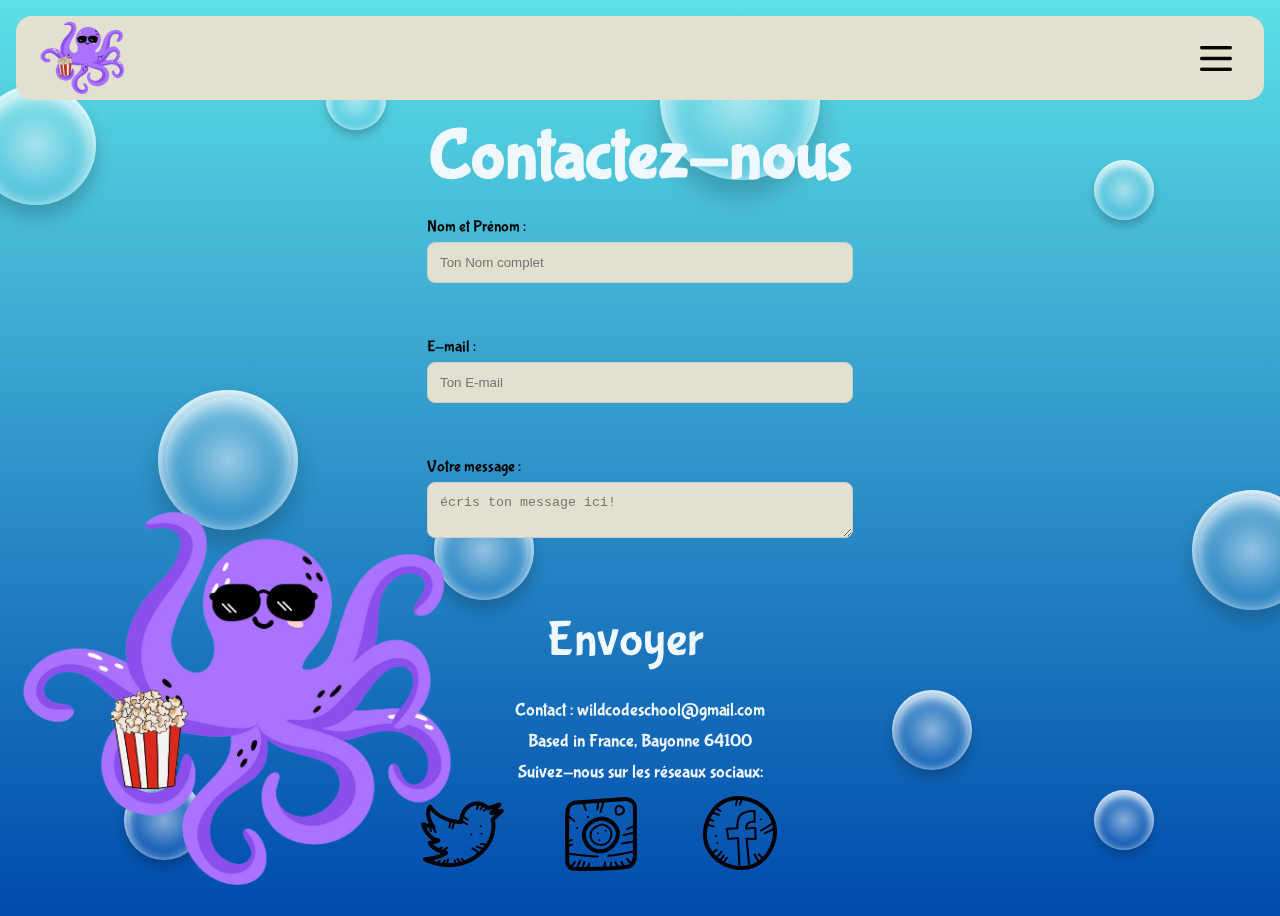
==== contacts.html @ 39d9dc2b "to deploy" ====
<!DOCTYPE html>
<html lang="en">

<head>
  <meta charset="UTF-8">
  <meta name="viewport" content="width=device-width, initial-scale=1.0">
  <link href="https://fonts.googleapis.com/css2?family=Bubblegum+Sans&display=swap" rel="stylesheet">
  <link rel="stylesheet" href="style.css">
  <link rel="stylesheet" href="https://cdnjs.cloudflare.com/ajax/libs/font-awesome/4.7.0/css/font-awesome.min.css">
  <title>Contacts</title>
</head>

<body>

  <nav>
    <img src="/logo/logo.png" alt="Logo Poulpe" class="logo">
    <div class="nav-burger-section">
      <ul class="menu-list">
        <li><a href="index.html" class="bar">Accueil</a></li>
        <li><a href="ListeComplete.html" class="bar">Liste complète</a></li>
        <li><a href="contacts.html" class="bar">Contact</a></li>
      </ul>
      <label class="burger-button"><input id="menuToggle" type="checkbox"></label>
    </div>
  </nav>

  <div class="contacts">
    <h1>Contactez-nous</h1>
    <form>
      <br>
      <label class="form" for="Name">Nom et Prénom :</label>
      <input class="input" type="text" id="fullName" name="fullName" placeholder="Ton Nom complet">
      <br><br>

      <label class="form" for="email">E-mail :</label>
      <input class="input" type="text" id="email" name="email" placeholder="Ton E-mail">
      <br><br>

      <label class="form" for="text">Votre message :</label>
      <textarea class="input" id="message" name="message" placeholder="écris ton message ici!"></textarea>
      <br><br><br>
      <button type="submit" class="submit">Envoyer</button>
    </form>
    <p class="adress">Contact : <a href="mailto:wildcodeschool@gmail.com" class="mailTo">wildcodeschool@gmail.com</a>
    </p>
    <p class="adress">Based in France, Bayonne 64100</p>

    <p class="adress">Suivez-nous sur les réseaux sociaux:</p>
    <ul class="social">
      <li><a href="https://twitter.com/votrecompte"><img src="/logo/twitter.png" alt="" class="social"></a></li>
      <li><a href="https://instagram.com/votrecompte"><img src="/logo/instagram.png" alt="" class="social"></a></li>
      <li><a href="https://facebook.com/votrepage"><img src="/logo/facebook.png" alt="" class="social"></a></li>
    </ul>
    <img src="/logo/logo.png" id="imagePoulpe" alt="">
    <script src="/script/burger.js"></script>
  </div>

  <div id="background-wrap">
    <div class="bubble x1"></div>
    <div class="bubble x2"></div>
    <div class="bubble x3"></div>
    <div class="bubble x4"></div>
    <div class="bubble x5"></div>
    <div class="bubble x6"></div>
    <div class="bubble x7"></div>
    <div class="bubble x8"></div>
    <div class="bubble x9"></div>
    <div class="bubble x10"></div>
  </div>
</body>

</html>
---- style.css ----
* {
    margin: 0;
    padding: 0;
}

body {
    background: repeating-linear-gradient(to bottom, #5de0e6 0%, #004aad 100%);
    min-height: 100vh;
}


body,
button {
    font-family: Bubblegum Sans;
}

.logo {
    width: 100px;
    height: auto;
    position: absolute;
    left: 0;
    padding-left: 20px;
}

nav {
    display: flex;
    flex-direction: row-reverse;
    justify-content: space-between;
    position: relative;
    height: 20px;
    align-items: center;
    padding: 2rem 2rem;
    background-color: #E2E0CE;
    border-radius: 16px;
    margin: 1rem;
}

.nav-burger-section {
    display: flex;
    flex-direction: row;
    gap: 1rem;
}

.menu-list {
    display: none;
    list-style: none;
}

.burger-button input {
    display: none;
}

.burger-button {
    background-image: url('logo/burger-menu.png');
    background-size: contain;
    background-position: center;
    background-repeat: no-repeat;
    width: 2rem;
    height: 2rem;
    position: relative;
    padding: 0;
    margin: 0;
}

.burger-button:hover {
    transform: scale(0.9);
}

li .bar {
    color: rgb(90, 21, 21);
    padding: 1rem 2rem;
    text-decoration: none;
    font-size: 30px;
    display: block;
}

li .bar:hover {
    background-color: #5de0e6;
    color: aliceblue;
    border-radius: 12px;
}

.active {
    color: white;
}


h1 {
    text-align: center;
    font-size: 70px;
    color: aliceblue;
}

h1 {
    text-align: center;
    font-size: 70px;
    color: aliceblue;
}

button {
    background: none;
    border-style: none;
    font-size: 50px;
    color: aliceblue;
    text-align: center;
}


div {
    display: flex;
    align-items: center;
    justify-content: center;
}

.fenetre-style p {
    font-size: 24px;
}

/* Selection de films */

.fenetre-style button {
    margin-bottom: 10px;
    margin-top: 5vh;
    margin-right: 10px;
    width: 200px;
    height: 60px;
    font-size: 18px;
    background-color: #D988B9;
    border-radius: 10px;
    box-shadow: 0px 6px 6px rgba(0, 0, 0, 0.776);
}

@keyframes pulse {
    0% {
        transform: scale(1);
        box-shadow: 0px 0px 10px rgba(0, 0, 255, 0.5);
        /* Ombre bleue au début de la pulsation */
    }

    50% {
        transform: scale(1.1);
        box-shadow: 0px 0px 20px rgba(0, 0, 255, 0.7);
        /* Ombre bleue plus grande à mi-chemin de la pulsation */
    }

    100% {
        transform: scale(1);
        box-shadow: 0px 0px 10px rgba(0, 0, 255, 0.5);
        /* Ombre bleue à la fin de la pulsation */
    }
}

.fenetre-style input[type="text"] {
    background-color: #D2E0FB;
    width: 300px;
    height: 40px;
    color: white;
    border: none;
    border-radius: 5px;
    padding: 5px;
    display: block;
}

.taille-film {
    width: 200px;
    height: auto;
    border-radius: 10px;
    padding: 10px;
    margin: 10px;
    border-radius: 30px;
    z-index: 1;
}

.taille-film:hover {
    transform: scale(1.5);
}

.fenetre-style {
    display: none;
    flex-direction: column;
    justify-content: center;
    align-items: center;
    text-align: center;
    background-color: #5DE0E6;
    border: none;
    max-width: 80%;
    border-radius: 10px;
    padding: 20px;
    margin: 10px;
    box-shadow: 0px 0px 10px rgba(0, 0, 0, 0.2);
    width: 70%;
    height: 60vh;
    margin: 0 auto;
    text-align: center;
}

.show {
    display: block;
}

p {
    margin-top: 3%;
}

#startButton {
    margin-top: 18%;
    animation: pulse 2s infinite;
}

.card {
    display: inline-block;

}

.card-img {
    height: 400px;
    width: 300px;
    border-radius: 30px;
    padding: 10px;
}

.card-button {
    position: absolute;
    bottom: 350px;
}

#imagePoulpe {
    position: fixed;
    bottom: 0;
    left: 0;
    max-width: 40vw;
    max-height: 40vw;
    width: auto;
    height: auto;
}

/* Contacts */

input[type=text],
textarea {
    background-color: #E2E0CE;
    display: flex;
    width: 400px;
    padding: 12px;
    border: 1px solid #ccc;
    border-radius: 8px;
    margin-top: 6px;
    margin-bottom: 16px;
}

.submit {
    margin-left: 120px;
    margin-bottom: 20px;
}

.contacts {
    display: flex;
    flex-direction: column;
}

.mailTo {
    text-decoration: none;
    color: aliceblue;
}

.adress {
    margin-top: 10px;
    color: aliceblue;
    font-size: 18px;
}

.social {
    list-style: none;
    text-decoration: none;
    display: flex;
    padding-right: 40px;
}

/* mobile */

@media screen and (max-width: 600px) {
    .nav-burger-section {
        display: flex;
        flex-direction: row;
        gap: 1rem;
    }

    li .bar {
        font-size: 15px;
    }

    .logo {
        padding-left: 10px;
    }

    .burger-button {
        display: block;
        display: block;
        gap: 1rem;
    }

    .fenetre-style {
        display: none;
        flex-direction: column;
        justify-content: center;
        align-items: center;
        text-align: center;
        background-color: #5DE0E6;
        border: none;
        border-radius: 10px;
        padding: 20px;
        margin: 10px;
        box-shadow: 0px 0px 10px rgba(0, 0, 0, 0.2);
        width: 70%;
        height: 60vh;
        margin: 0 auto;
        text-align: center;
    }

    .fenetre-style p {
        font-size: 15px;
    }

    .show {
        display: block;
    }

    #startButton {
        margin-top: 18%;
        animation: pulse 2s infinite;
    }

    .taille-film {
        width: 100px;
        height: auto;
        border-radius: 10px;
        padding: 10px;
        margin: 10px;
        border-radius: 30px;
        z-index: 1;
    }

    .taille-film:hover {
        transform: scale(1.5);
    }

    .catButton,
    .styleButton {
        background: none;
        border-style: none;
        font-size: 20px;
        color: aliceblue;
        text-align: center;
    }

    .card-img {
        display: flex;
        flex-direction: column;
        align-items: center;
        width: 200px;
        height: 200px;
    }
    
.card-title{
    display: flex;
}

    .card-button {
       display: none;
    }

}

/* bubble */

#background-wrap {
    bottom: 0;
    left: 0;
    position: fixed;
    right: 0;
    top: 0;
    z-index: -1;
}

@-webkit-keyframes animateBubble {
    0% {
        margin-top: 1000px;
    }

    100% {
        margin-top: -100%;
    }
}

@-moz-keyframes animateBubble {
    0% {
        margin-top: 1000px;
    }

    100% {
        margin-top: -100%;
    }
}

@keyframes animateBubble {
    0% {
        margin-top: 1000px;
    }

    100% {
        margin-top: -100%;
    }
}

@-webkit-keyframes sideWays {
    0% {
        margin-left: 0px;
    }

    100% {
        margin-left: 50px;
    }
}

@-moz-keyframes sideWays {
    0% {
        margin-left: 0px;
    }

    100% {
        margin-left: 50px;
    }
}

@keyframes sideWays {
    0% {
        margin-left: 0px;
    }

    100% {
        margin-left: 50px;
    }
}

/* ANIMATIONS */

.x1 {
    -webkit-animation: animateBubble 25s linear infinite, sideWays 2s ease-in-out infinite alternate;
    -moz-animation: animateBubble 25s linear infinite, sideWays 2s ease-in-out infinite alternate;
    animation: animateBubble 25s linear infinite, sideWays 2s ease-in-out infinite alternate;

    left: -5%;
    top: 5%;

    -webkit-transform: scale(0.6);
    -moz-transform: scale(0.6);
    transform: scale(0.6);
}

.x2 {
    -webkit-animation: animateBubble 20s linear infinite, sideWays 4s ease-in-out infinite alternate;
    -moz-animation: animateBubble 20s linear infinite, sideWays 4s ease-in-out infinite alternate;
    animation: animateBubble 20s linear infinite, sideWays 4s ease-in-out infinite alternate;

    left: 5%;
    top: 80%;

    -webkit-transform: scale(0.4);
    -moz-transform: scale(0.4);
    transform: scale(0.4);
}

.x3 {
    -webkit-animation: animateBubble 28s linear infinite, sideWays 2s ease-in-out infinite alternate;
    -moz-animation: animateBubble 28s linear infinite, sideWays 2s ease-in-out infinite alternate;
    animation: animateBubble 28s linear infinite, sideWays 2s ease-in-out infinite alternate;

    left: 10%;
    top: 40%;

    -webkit-transform: scale(0.7);
    -moz-transform: scale(0.7);
    transform: scale(0.7);
}

.x4 {
    -webkit-animation: animateBubble 22s linear infinite, sideWays 3s ease-in-out infinite alternate;
    -moz-animation: animateBubble 22s linear infinite, sideWays 3s ease-in-out infinite alternate;
    animation: animateBubble 22s linear infinite, sideWays 3s ease-in-out infinite alternate;

    left: 20%;
    top: 0;

    -webkit-transform: scale(0.3);
    -moz-transform: scale(0.3);
    transform: scale(0.3);
}

.x5 {
    -webkit-animation: animateBubble 29s linear infinite, sideWays 4s ease-in-out infinite alternate;
    -moz-animation: animateBubble 29s linear infinite, sideWays 4s ease-in-out infinite alternate;
    animation: animateBubble 29s linear infinite, sideWays 4s ease-in-out infinite alternate;

    left: 30%;
    top: 50%;

    -webkit-transform: scale(0.5);
    -moz-transform: scale(0.5);
    transform: scale(0.5);
}

.x6 {
    -webkit-animation: animateBubble 21s linear infinite, sideWays 2s ease-in-out infinite alternate;
    -moz-animation: animateBubble 21s linear infinite, sideWays 2s ease-in-out infinite alternate;
    animation: animateBubble 21s linear infinite, sideWays 2s ease-in-out infinite alternate;

    left: 50%;
    top: 0;

    -webkit-transform: scale(0.8);
    -moz-transform: scale(0.8);
    transform: scale(0.8);
}

.x7 {
    -webkit-animation: animateBubble 20s linear infinite, sideWays 2s ease-in-out infinite alternate;
    -moz-animation: animateBubble 20s linear infinite, sideWays 2s ease-in-out infinite alternate;
    animation: animateBubble 20s linear infinite, sideWays 2s ease-in-out infinite alternate;

    left: 65%;
    top: 70%;

    -webkit-transform: scale(0.4);
    -moz-transform: scale(0.4);
    transform: scale(0.4);
}

.x8 {
    -webkit-animation: animateBubble 22s linear infinite, sideWays 3s ease-in-out infinite alternate;
    -moz-animation: animateBubble 22s linear infinite, sideWays 3s ease-in-out infinite alternate;
    animation: animateBubble 22s linear infinite, sideWays 3s ease-in-out infinite alternate;

    left: 80%;
    top: 10%;

    -webkit-transform: scale(0.3);
    -moz-transform: scale(0.3);
    transform: scale(0.3);
}

.x9 {
    -webkit-animation: animateBubble 29s linear infinite, sideWays 4s ease-in-out infinite alternate;
    -moz-animation: animateBubble 29s linear infinite, sideWays 4s ease-in-out infinite alternate;
    animation: animateBubble 29s linear infinite, sideWays 4s ease-in-out infinite alternate;

    left: 90%;
    top: 50%;

    -webkit-transform: scale(0.6);
    -moz-transform: scale(0.6);
    transform: scale(0.6);
}

.x10 {
    -webkit-animation: animateBubble 26s linear infinite, sideWays 2s ease-in-out infinite alternate;
    -moz-animation: animateBubble 26s linear infinite, sideWays 2s ease-in-out infinite alternate;
    animation: animateBubble 26s linear infinite, sideWays 2s ease-in-out infinite alternate;

    left: 80%;
    top: 80%;

    -webkit-transform: scale(0.3);
    -moz-transform: scale(0.3);
    transform: scale(0.3);
}

/* OBJECTS */

.bubble {
    -webkit-border-radius: 50%;
    -moz-border-radius: 50%;
    border-radius: 50%;

    -webkit-box-shadow: 0 20px 30px rgba(0, 0, 0, 0.2), inset 0px 10px 30px 5px rgba(255, 255, 255, 1);
    -moz-box-shadow: 0 20px 30px rgba(0, 0, 0, 0.2), inset 0px 10px 30px 5px rgba(255, 255, 255, 1);
    box-shadow: 0 20px 30px rgba(0, 0, 0, 0.2), inset 0px 10px 30px 5px rgba(255, 255, 255, 1);

    height: 200px;
    position: absolute;
    width: 200px;
}

.bubble:after {
    background: -moz-radial-gradient(center, ellipse cover, rgba(255, 255, 255, 0.5) 0%, rgba(255, 255, 255, 0) 70%);
    /* FF3.6+ */
    background: -webkit-gradient(radial, center center, 0px, center center, 100%, color-stop(0%, rgba(255, 255, 255, 0.5)), color-stop(70%, rgba(255, 255, 255, 0)));
    /* Chrome,Safari4+ */
    background: -webkit-radial-gradient(center, ellipse cover, rgba(255, 255, 255, 0.5) 0%, rgba(255, 255, 255, 0) 70%);
    /* Chrome10+,Safari5.1+ */
    background: -o-radial-gradient(center, ellipse cover, rgba(255, 255, 255, 0.5) 0%, rgba(255, 255, 255, 0) 70%);
    /* Opera 12+ */
    background: -ms-radial-gradient(center, ellipse cover, rgba(255, 255, 255, 0.5) 0%, rgba(255, 255, 255, 0) 70%);
    /* IE10+ */
    background: radial-gradient(ellipse at center, rgba(255, 255, 255, 0.5) 0%, rgba(255, 255, 255, 0) 70%);
    /* W3C */
    filter: progid:DXImageTransform.Microsoft.gradient(startColorstr='#80ffffff', endColorstr='#00ffffff', GradientType=1);
    /* IE6-9 fallback on horizontal gradient */

    -webkit-border-radius: 50%;
    -moz-border-radius: 50%;
    border-radius: 50%;

    -webkit-box-shadow: inset 0 20px 30px rgba(255, 255, 255, 0.3);
    -moz-box-shadow: inset 0 20px 30px rgba(255, 255, 255, 0.3);
    box-shadow: inset 0 20px 30px rgba(255, 255, 255, 0.3);

    content: "";
    height: 180px;
    left: 10px;
    position: absolute;
    width: 180px;
}
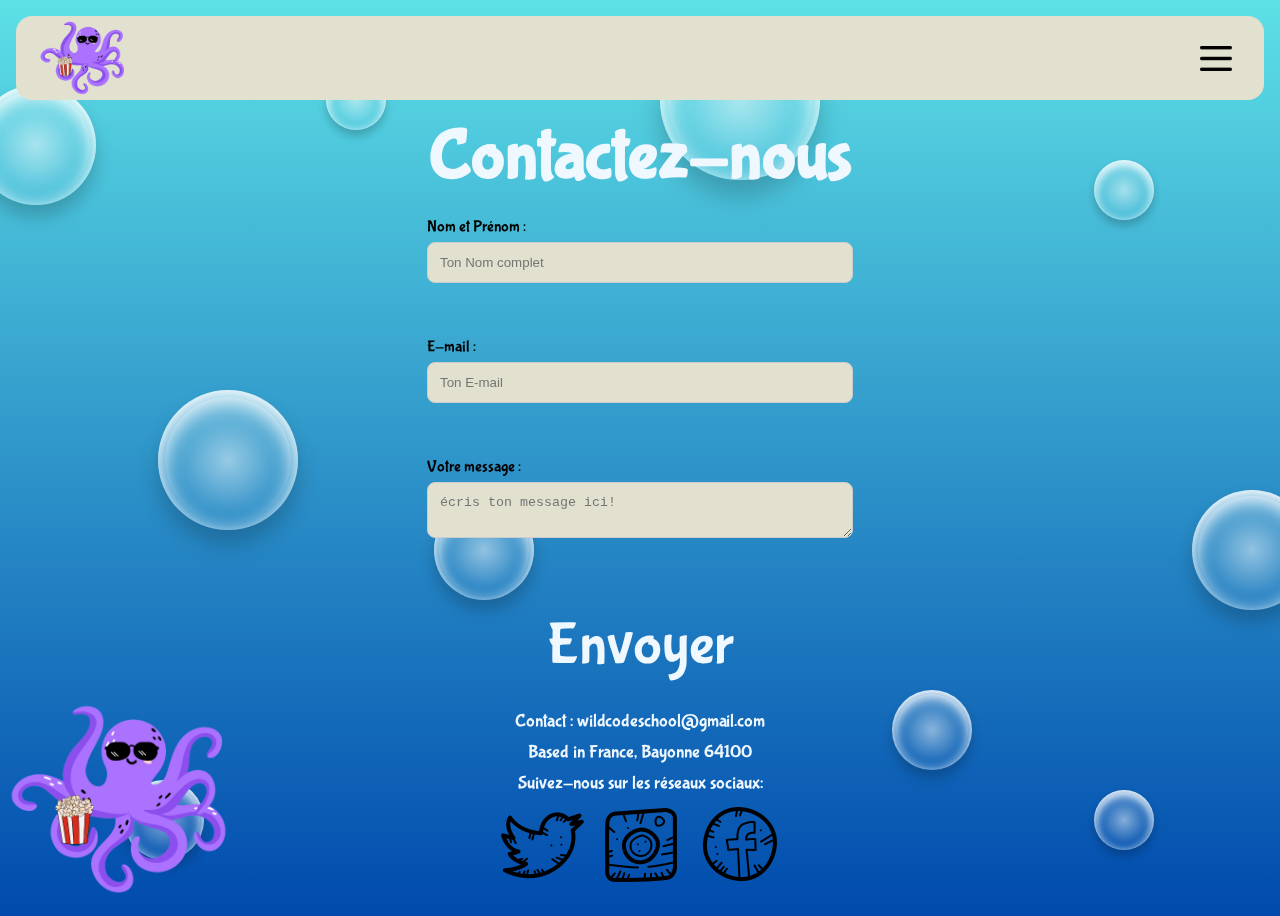
==== commit ff9920f6: "My first Project with the Wild code school." ====
--- a/contacts.html
+++ b/contacts.html
@@ -1,72 +1,110 @@
 <!DOCTYPE html>
 <html lang="en">
+  <head>
+    <meta charset="UTF-8" />
+    <meta name="viewport" content="width=device-width, initial-scale=1.0" />
+    <link
+      href="https://fonts.googleapis.com/css2?family=Bubblegum+Sans&display=swap"
+      rel="stylesheet"
+    />
+    <link rel="stylesheet" href="style.css" />
+    <link
+      rel="stylesheet"
+      href="https://cdnjs.cloudflare.com/ajax/libs/font-awesome/4.7.0/css/font-awesome.min.css"
+    />
+    <title>Contacts</title>
+  </head>
 
-<head>
-  <meta charset="UTF-8">
-  <meta name="viewport" content="width=device-width, initial-scale=1.0">
-  <link href="https://fonts.googleapis.com/css2?family=Bubblegum+Sans&display=swap" rel="stylesheet">
-  <link rel="stylesheet" href="style.css">
-  <link rel="stylesheet" href="https://cdnjs.cloudflare.com/ajax/libs/font-awesome/4.7.0/css/font-awesome.min.css">
-  <title>Contacts</title>
-</head>
+  <body>
+    <nav>
+      <img src="logo/logo.png" alt="Logo Poulpe" class="logo" />
+      <div class="nav-burger-section">
+        <ul class="menu-list">
+          <li><a href="index.html" class="bar">Accueil</a></li>
+          <li><a href="ListeComplete.html" class="bar">Liste complète</a></li>
+          <li><a href="contacts.html" class="bar">Contact</a></li>
+        </ul>
+        <label class="burger-button"
+          ><input id="menuToggle" type="checkbox"
+        /></label>
+      </div>
+    </nav>
 
-<body>
+    <div class="contacts">
+      <h1>Contactez-nous</h1>
+      <form>
+        <br />
+        <label class="form" for="Name">Nom et Prénom :</label>
+        <input
+          class="input"
+          type="text"
+          id="fullName"
+          name="fullName"
+          placeholder="Ton Nom complet"
+        />
+        <br /><br />
 
-  <nav>
-    <img src="/logo/logo.png" alt="Logo Poulpe" class="logo">
-    <div class="nav-burger-section">
-      <ul class="menu-list">
-        <li><a href="index.html" class="bar">Accueil</a></li>
-        <li><a href="ListeComplete.html" class="bar">Liste complète</a></li>
-        <li><a href="contacts.html" class="bar">Contact</a></li>
+        <label class="form" for="email">E-mail :</label>
+        <input
+          class="input"
+          type="text"
+          id="email"
+          name="email"
+          placeholder="Ton E-mail"
+        />
+        <br /><br />
+
+        <label class="form" for="text">Votre message :</label>
+        <textarea
+          class="input"
+          id="message"
+          name="message"
+          placeholder="écris ton message ici!"
+        ></textarea>
+        <br /><br /><br />
+        <button type="submit" class="submit">Envoyer</button>
+      </form>
+      <p class="adress">
+        Contact :
+        <a href="mailto:wildcodeschool@gmail.com" class="mailTo"
+          >wildcodeschool@gmail.com</a
+        >
+      </p>
+      <p class="adress">Based in France, Bayonne 64100</p>
+
+      <p class="adress">Suivez-nous sur les réseaux sociaux:</p>
+      <ul class="social">
+        <li>
+          <a href="https://twitter.com/votrecompte"
+            ><img src="logo/twitter.png" alt="twitter" class="social"
+          /></a>
+        </li>
+        <li>
+          <a href="https://instagram.com/votrecompte"
+            ><img src="logo/instagram.png" alt="instagram" class="social"
+          /></a>
+        </li>
+        <li>
+          <a href="https://facebook.com/votrepage"
+            ><img src="logo/facebook.png" alt="facebook" class="social"
+          /></a>
+        </li>
       </ul>
-      <label class="burger-button"><input id="menuToggle" type="checkbox"></label>
+      <img src="logo/logo.png" id="imagePoulpe" alt="" />
+      <script src="script/burger.js"></script>
     </div>
-  </nav>
 
-  <div class="contacts">
-    <h1>Contactez-nous</h1>
-    <form>
-      <br>
-      <label class="form" for="Name">Nom et Prénom :</label>
-      <input class="input" type="text" id="fullName" name="fullName" placeholder="Ton Nom complet">
-      <br><br>
-
-      <label class="form" for="email">E-mail :</label>
-      <input class="input" type="text" id="email" name="email" placeholder="Ton E-mail">
-      <br><br>
-
-      <label class="form" for="text">Votre message :</label>
-      <textarea class="input" id="message" name="message" placeholder="écris ton message ici!"></textarea>
-      <br><br><br>
-      <button type="submit" class="submit">Envoyer</button>
-    </form>
-    <p class="adress">Contact : <a href="mailto:wildcodeschool@gmail.com" class="mailTo">wildcodeschool@gmail.com</a>
-    </p>
-    <p class="adress">Based in France, Bayonne 64100</p>
-
-    <p class="adress">Suivez-nous sur les réseaux sociaux:</p>
-    <ul class="social">
-      <li><a href="https://twitter.com/votrecompte"><img src="/logo/twitter.png" alt="" class="social"></a></li>
-      <li><a href="https://instagram.com/votrecompte"><img src="/logo/instagram.png" alt="" class="social"></a></li>
-      <li><a href="https://facebook.com/votrepage"><img src="/logo/facebook.png" alt="" class="social"></a></li>
-    </ul>
-    <img src="/logo/logo.png" id="imagePoulpe" alt="">
-    <script src="/script/burger.js"></script>
-  </div>
-
-  <div id="background-wrap">
-    <div class="bubble x1"></div>
-    <div class="bubble x2"></div>
-    <div class="bubble x3"></div>
-    <div class="bubble x4"></div>
-    <div class="bubble x5"></div>
-    <div class="bubble x6"></div>
-    <div class="bubble x7"></div>
-    <div class="bubble x8"></div>
-    <div class="bubble x9"></div>
-    <div class="bubble x10"></div>
-  </div>
-</body>
-
-</html>+    <div id="background-wrap">
+      <div class="bubble x1"></div>
+      <div class="bubble x2"></div>
+      <div class="bubble x3"></div>
+      <div class="bubble x4"></div>
+      <div class="bubble x5"></div>
+      <div class="bubble x6"></div>
+      <div class="bubble x7"></div>
+      <div class="bubble x8"></div>
+      <div class="bubble x9"></div>
+      <div class="bubble x10"></div>
+    </div>
+  </body>
+</html>
--- a/style.css
+++ b/style.css
@@ -97,14 +97,22 @@
     color: aliceblue;
 }
 
-button {
+.catButton,
+.styleButton,
+.submit {
     background: none;
     border-style: none;
-    font-size: 50px;
+    font-size: 60px;
     color: aliceblue;
     text-align: center;
 }
 
+#startButton,
+#laSelectionButton {
+    border-style: none;
+    color: aliceblue;
+    text-align: center;
+}
 
 div {
     display: flex;
@@ -208,28 +216,40 @@
 }
 
 .card {
-    display: inline-block;
-
+    display: flex;
+    align-items: center;
+
+    flex-direction: column;
 }
 
 .card-img {
-    height: 400px;
-    width: 300px;
+    height: 250px;
+    width: 200px;
     border-radius: 30px;
     padding: 10px;
 }
 
 .card-button {
-    position: absolute;
-    bottom: 350px;
+    background: none;
+    border-style: none;
+    font-size: 60px;
+    color: aliceblue;
+    text-align: center;
+    width: 100px;
+    height: 50px;
+}
+
+.card-body {
+    display: flex;
+    flex-direction: column;
 }
 
 #imagePoulpe {
     position: fixed;
     bottom: 0;
     left: 0;
-    max-width: 40vw;
-    max-height: 40vw;
+    max-width: 20vw;
+    max-height: 20vw;
     width: auto;
     height: auto;
 }
@@ -273,7 +293,6 @@
     list-style: none;
     text-decoration: none;
     display: flex;
-    padding-right: 40px;
 }
 
 /* mobile */
@@ -360,13 +379,13 @@
         width: 200px;
         height: 200px;
     }
-    
-.card-title{
-    display: flex;
-}
+
+    .card-title {
+        display: flex;
+    }
 
     .card-button {
-       display: none;
+        display: none;
     }
 
 }
